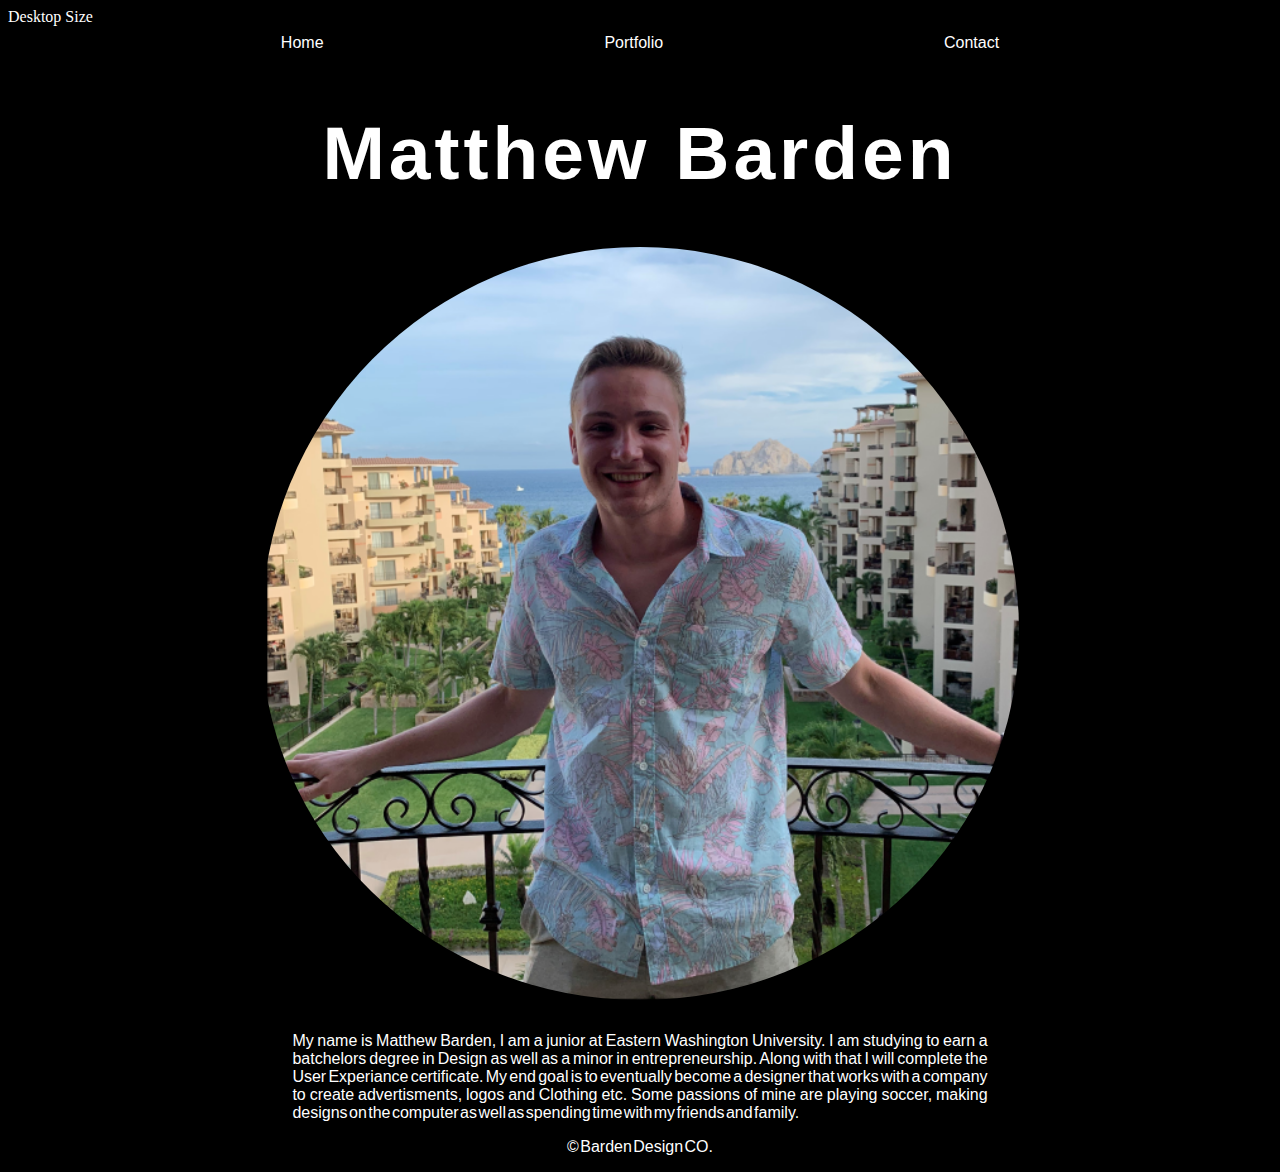
==== index.html @ f998c167 "Edit CSS amd Index" ====
<!DOCTYPE html>
<html lang="en">
<head>
  <meta charset="UTF-8">
  <meta name="viewport" content="width=device-width, initial-scale=1.0">
  <meta http-equiv="X-UA-Compatible" content="ie=edge">
  
<!--  Stylesheet  -->

<l<link href="https://fonts.googleapis.com/css?family=Montserrat&display=swap" rel="stylesheet"> 
  
  <link rel="stylesheet" href="css/styles.css">
  
  <title>Matthew Barden</title>
</head>
  <body>
    
  




<nav>
  <a href="/index.html">Home</a>
  <a href="/portfolio.html">Portfolio</a>
  <a href="/contact.html">Contact</a>
</nav>

  <header>
    <h1>Matthew Barden</h1>  
  </header>

  

  
  <section class="bio">
    
    <img id="profile" src="img/matt@3x.png" 
            srcset="img/matt@2x.png"
            srcset="img/matt@1x.png"
    alt="Matthew Barden" class="center">
  
    
    <p>
      My name is Matthew Barden, I am a junior at Eastern Washington University. 
      I am studying to earn a batchelors degree in Design as well as a minor in entrepreneurship. Along with that I will complete the
      User Experiance certificate. My end goal is to eventually become a designer that works with a company to create advertisments, logos
       and Clothing etc. Some passions of mine are playing soccer, making designs on the computer as well as spending time with my
      friends and family.
   </p>    
  
      </section>
  
  <footer>

    <p style="text-align: center;">&copy; Barden Design CO.</p>

  </footer>
  
</main>



<script src="js/scripts.js"></script>
</body>
</html>
---- css/styles.css ----
/* Style Guide
*Primary color: black
*Secondary color: skyblue
*Third color: white
*/

#form {
  margin: auto;
  margin-top: 150px;
  width: 50%;
  text-align: left;

}


#profile {
  border-radius: 70%;
  shape-outside: circle(110%);
  width: 60%;
  padding-bottom: 1em;
  }

.center {
  display: block;
  display: block;
  margin-left: auto;
  margin-right: auto;
  width: 50%;
}

body{
background: black;
}

h1  {
  color: white;
  font-family: 'Montserrat', sans-serif;
  font-size: 75px;
  letter-spacing: 4px;
  text-align: center;
}

h2 {
  color: coral;
  font-family: 'Kanit', sans-serif;
  font-size: 60px;
  letter-spacing: 4px;
  text-align: center;
}

P  {
  font-family: 'Montserrat', sans-serif;
  color: white;
  text-align: justify;
  text-justify: inter-word;
  word-spacing: -3px;
   font-size: 16px;
  margin-left: auto;
  margin-right: auto;
  width: 55%;
}

.footer{
  text-align: center;
}

main { 
  margin: 5 ;
  width: 50%;
  display: grid;
  grid-template-columns: 1fr;
}

main img {

  grid-column: 1 / 1;
}

nav {
  font-family: 'Kanit', sans-serif;
  display: flex;
  justify-content: space-evenly;
}
  
nav a:link,
nav a:visited {
  font-family: 'Kanit', sans-serif;
  text-decoration: none;
  color: white;
  padding: .5em;
  background: black;
  transition: background .25s
}

nav a:hover, nav a:focus, nav a:active {
  font-family: 'Kanit', sans-serif;
  background: black;
  color: skyblue;
  transform: scale(1.2);
  transition: background .1s, transfrom 1s ease-in;
}

#photos {
  opacity: .88;
}

#photos img {
  width: 30%;
  float: left;
  display: block;
  margin: 2px;
}

ul {
  list-style: none;
  margin: auto;
  margin-top: 30px;
  padding: 20px;
  display: block;
  max-width: 800px;
  text-align: center;
}

#photos {
  width: 100%;
}

#photo-gallery {
  width: 100%;
}

/* Mobile 
  0 to 26em (416 pixels)
*/
@media only screen and (min-width: 0) { 
    
  /* Diagnostic Styling. Delete When Done. */
  body:before {
       background: black;
       color: white;
       content: "Mobile Size";
  }
  
}

/* Tablet 
  26em (416 pixels) to 72em (1,152 pixels)
*/
@media only screen and (min-width: 26em)  {
    
  /* Diagnostic Styling. Delete When Done. */
  body:before {
       background: black;
       color: white;
       content: "Tablet Size";
  }

}

/* Desktop 
   72em (1,152 pixels) to 90em (1440 pixels)
*/
@media screen and (min-width: 72em)  { 
  
  /* Diagnostic Styling. Delete When Done. */
  body:before {
       background: black;
       color: white;
       content: "Desktop Size";
  }

}

/* Wide Desktop: 
  Greater than 90em (1440px)
*/
@media screen and (min-width: 90em) { 
  
  /* Diagnostic Styling. Delete When Done. */
  body:before {
       background:white;
       color: black;
       content: "Wide Desktop Size";
  }

}


/* Typography 
*Primary font:'Lalezar', cursive
*/

/*  */
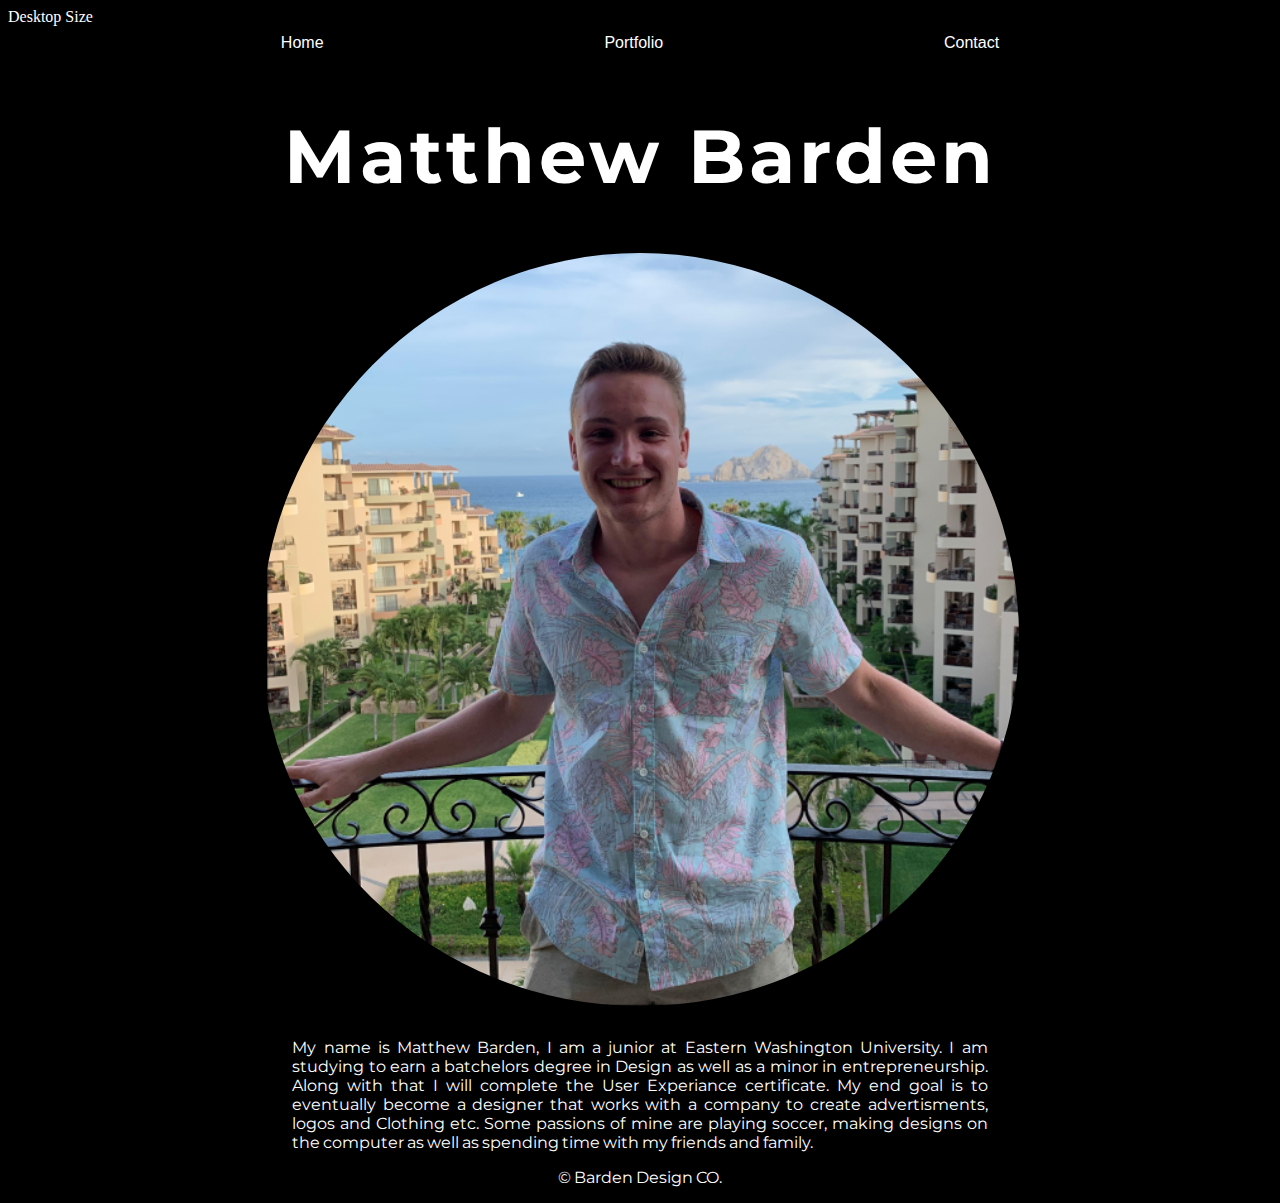
==== commit 1eff7c43: "Added Favicon" ====
--- a/index.html
+++ b/index.html
@@ -7,11 +7,12 @@
   
 <!--  Stylesheet  -->
 
-<l<link href="https://fonts.googleapis.com/css?family=Montserrat&display=swap" rel="stylesheet"> 
-  
-  <link rel="stylesheet" href="css/styles.css">
-  
+<link href="https://fonts.googleapis.com/css?family=Montserrat&display=swap" rel="stylesheet"> 
+<link rel="shortcut icon" href="img/barden_design.png" />
+<link rel="stylesheet" href="css/styles.css">
+
   <title>Matthew Barden</title>
+
 </head>
   <body>
     
@@ -29,9 +30,6 @@
   <header>
     <h1>Matthew Barden</h1>  
   </header>
-
-  
-
   
   <section class="bio">
     
@@ -40,7 +38,6 @@
             srcset="img/matt@1x.png"
     alt="Matthew Barden" class="center">
   
-    
     <p>
       My name is Matthew Barden, I am a junior at Eastern Washington University. 
       I am studying to earn a batchelors degree in Design as well as a minor in entrepreneurship. Along with that I will complete the
@@ -59,8 +56,6 @@
   
 </main>
 
-
-
 <script src="js/scripts.js"></script>
 </body>
 </html>--- a/css/styles.css
+++ b/css/styles.css
@@ -53,7 +53,7 @@
   color: white;
   text-align: justify;
   text-justify: inter-word;
-  word-spacing: -3px;
+  word-spacing: -1px;
    font-size: 16px;
   margin-left: auto;
   margin-right: auto;
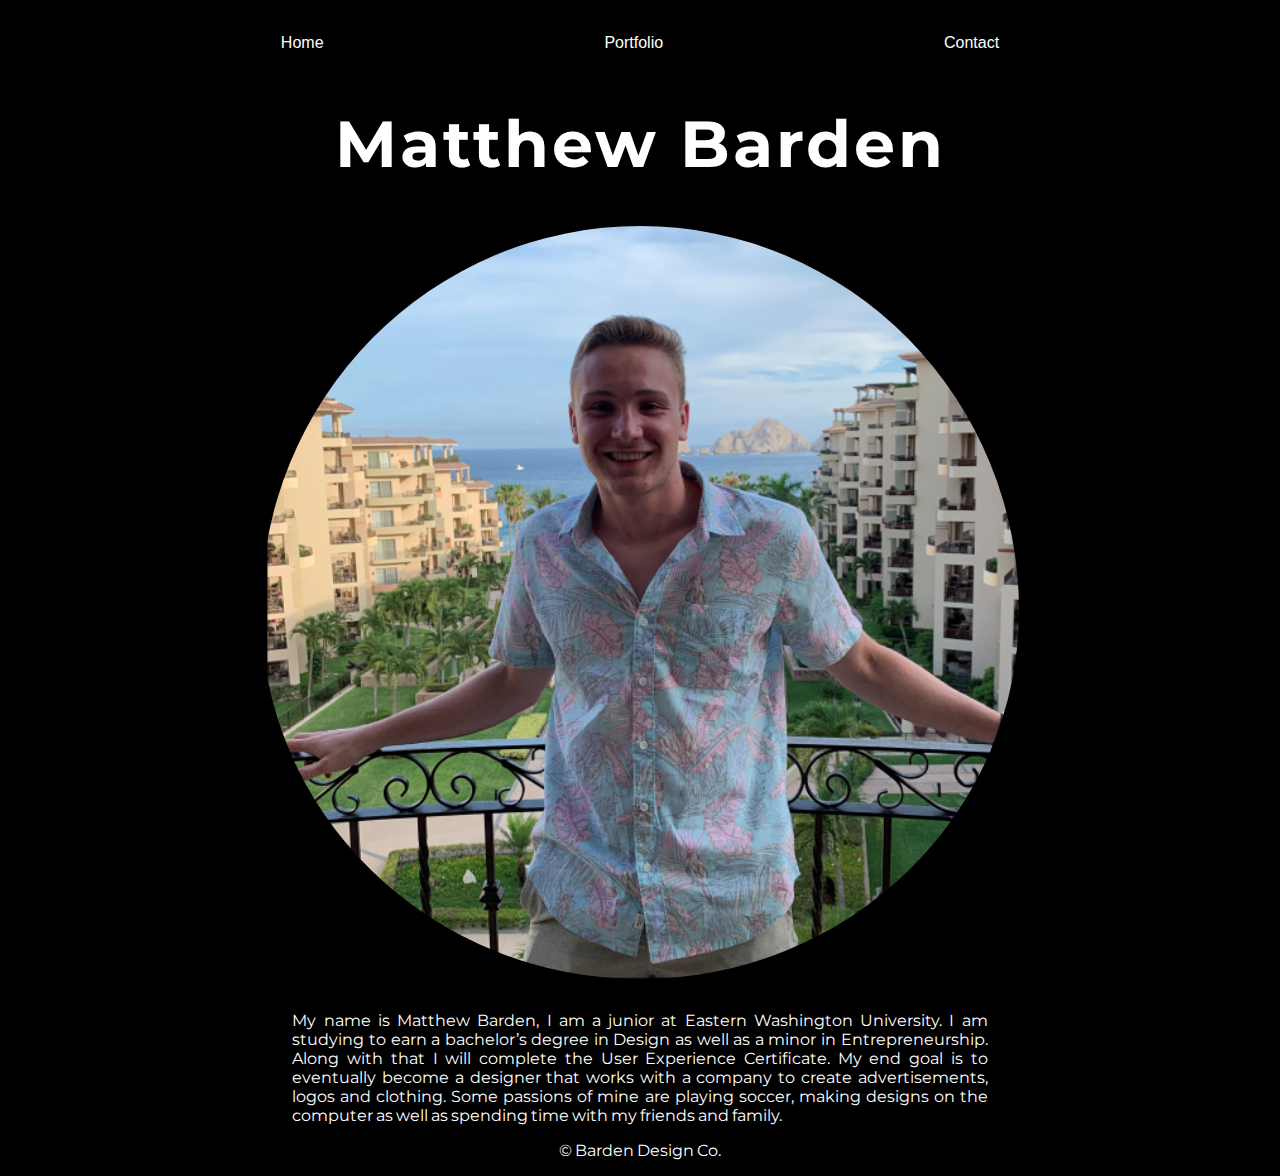
==== commit a751cf07: "Changes Were Made Here" ====
--- a/index.html
+++ b/index.html
@@ -8,19 +8,15 @@
 <!--  Stylesheet  -->
 
 <link href="https://fonts.googleapis.com/css?family=Montserrat&display=swap" rel="stylesheet"> 
-<link rel="shortcut icon" href="img/barden_design.png" />
+<link rel="shortcut icon" href="img/favicon.png" />
 <link rel="stylesheet" href="css/styles.css">
 
-  <title>Matthew Barden</title>
+  <title>Barden Design Home Page</title>
 
 </head>
+
   <body>
     
-  
-
-
-
-
 <nav>
   <a href="/index.html">Home</a>
   <a href="/portfolio.html">Portfolio</a>
@@ -39,18 +35,18 @@
     alt="Matthew Barden" class="center">
   
     <p>
-      My name is Matthew Barden, I am a junior at Eastern Washington University. 
-      I am studying to earn a batchelors degree in Design as well as a minor in entrepreneurship. Along with that I will complete the
-      User Experiance certificate. My end goal is to eventually become a designer that works with a company to create advertisments, logos
-       and Clothing etc. Some passions of mine are playing soccer, making designs on the computer as well as spending time with my
-      friends and family.
+      My name is Matthew Barden, I am a junior at Eastern Washington University.
+       I am studying to earn a bachelor’s degree in Design as well as a minor in Entrepreneurship.
+        Along with that I will complete the User Experience Certificate. 
+        My end goal is to eventually become a designer that works with a company to create advertisements, logos and clothing.
+       Some passions of mine are playing soccer, making designs on the computer as well as spending time with my friends and family.
    </p>    
   
       </section>
   
   <footer>
 
-    <p style="text-align: center;">&copy; Barden Design CO.</p>
+    <p style="text-align: center;">&copy; Barden Design Co.</p>
 
   </footer>
   
--- a/css/styles.css
+++ b/css/styles.css
@@ -5,15 +5,20 @@
 */
 
 #form {
-  margin: auto;
-  margin-top: 150px;
-  width: 50%;
-  text-align: left;
-
-}
-
+  background: black;
+  border: thin;
+  border-color: white;
+  margin: auto;
+  margin-top: 100px;
+  margin-bottom: 50px;
+  width: 30%;
+  text-align: justify;
+  text-justify: inter-word;
+  display: block;
+}
 
 #profile {
+  margin-top: 5px;
   border-radius: 70%;
   shape-outside: circle(110%);
   width: 60%;
@@ -35,13 +40,13 @@
 h1  {
   color: white;
   font-family: 'Montserrat', sans-serif;
-  font-size: 75px;
-  letter-spacing: 4px;
+  letter-spacing: 3px;
+  font-size: 65px;
   text-align: center;
 }
 
 h2 {
-  color: coral;
+  color: skyblue;
   font-family: 'Kanit', sans-serif;
   font-size: 60px;
   letter-spacing: 4px;
@@ -108,7 +113,7 @@
   width: 30%;
   float: left;
   display: block;
-  margin: 2px;
+  margin: 3px;
 }
 
 ul {
@@ -129,6 +134,24 @@
   width: 100%;
 }
 
+#logo {
+ margin-top: 60px;
+  margin: auto;
+  padding: 20px;
+  width: 30%;
+  text-align: center;
+  display: block;
+}
+
+
+#soccer {
+  margin-top: 60px;
+  margin: auto;
+  padding: 20px;
+  width: 30%;
+  text-align: center;
+  display: block;
+}
 /* Mobile 
   0 to 26em (416 pixels)
 */
@@ -136,7 +159,7 @@
     
   /* Diagnostic Styling. Delete When Done. */
   body:before {
-       background: black;
+       background: white;
        color: white;
        content: "Mobile Size";
   }
@@ -151,7 +174,7 @@
   /* Diagnostic Styling. Delete When Done. */
   body:before {
        background: black;
-       color: white;
+       color: black;
        content: "Tablet Size";
   }
 
@@ -165,7 +188,7 @@
   /* Diagnostic Styling. Delete When Done. */
   body:before {
        background: black;
-       color: white;
+       color: black;
        content: "Desktop Size";
   }
 
@@ -178,7 +201,7 @@
   
   /* Diagnostic Styling. Delete When Done. */
   body:before {
-       background:white;
+       background:black;
        color: black;
        content: "Wide Desktop Size";
   }
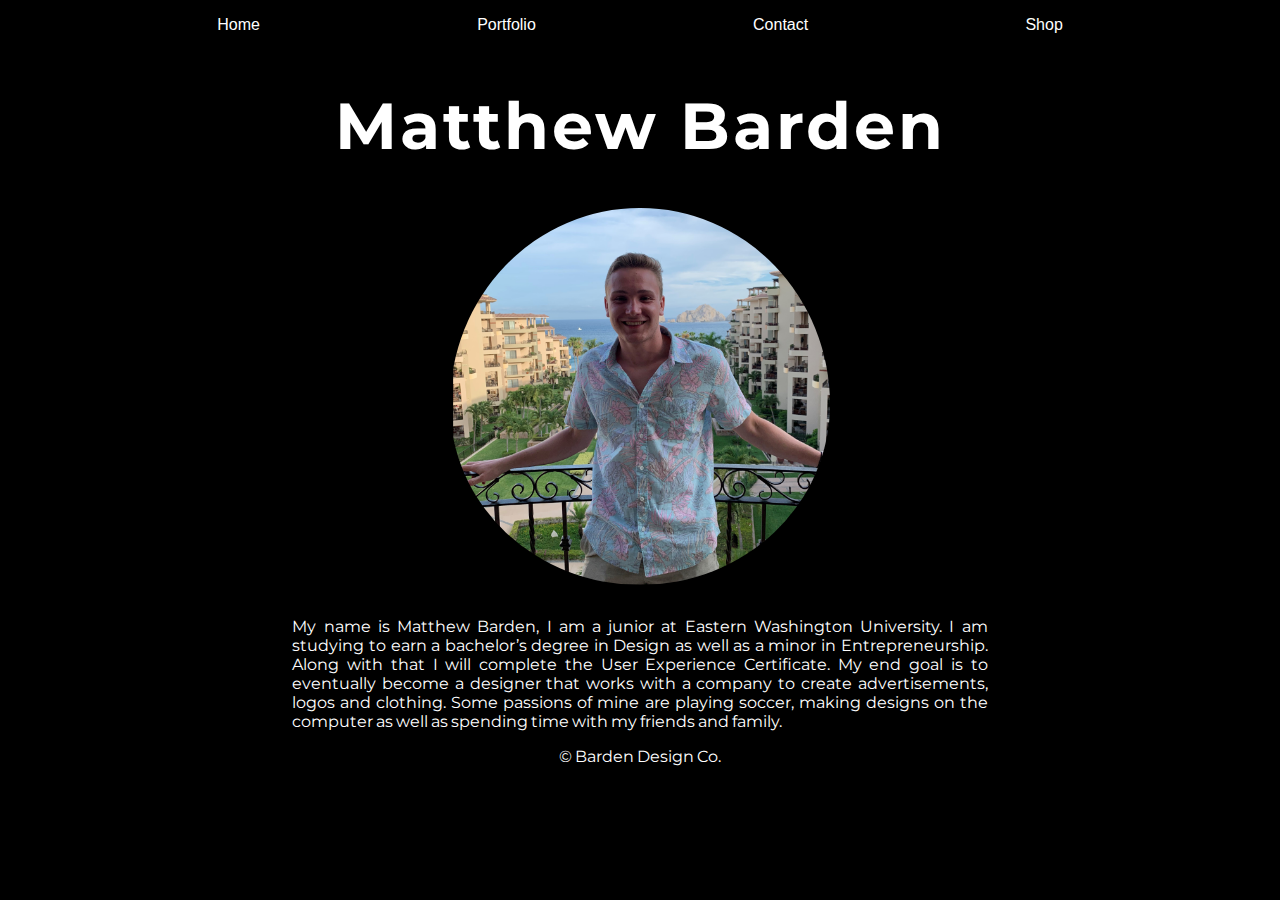
==== commit 18e852a9: "update website" ====
--- a/index.html
+++ b/index.html
@@ -21,6 +21,7 @@
   <a href="/index.html">Home</a>
   <a href="/portfolio.html">Portfolio</a>
   <a href="/contact.html">Contact</a>
+  <a href="/shop.html">Shop</a>
 </nav>
 
   <header>
--- a/css/styles.css
+++ b/css/styles.css
@@ -19,9 +19,9 @@
 
 #profile {
   margin-top: 5px;
-  border-radius: 70%;
-  shape-outside: circle(110%);
-  width: 60%;
+  border-radius: 50%;
+  shape-outside: circle(100%);
+  width: 30%;
   padding-bottom: 1em;
   }
 
@@ -46,9 +46,9 @@
 }
 
 h2 {
-  color: skyblue;
-  font-family: 'Kanit', sans-serif;
-  font-size: 60px;
+  color: white;
+  font-family: 'Montserrat', sans-serif;
+  font-size: 45px;
   letter-spacing: 4px;
   text-align: center;
 }
@@ -67,6 +67,7 @@
 
 .footer{
   text-align: center;
+  vertical-align: baseline;
 }
 
 main { 
@@ -100,7 +101,7 @@
 nav a:hover, nav a:focus, nav a:active {
   font-family: 'Kanit', sans-serif;
   background: black;
-  color: skyblue;
+  color: coral;
   transform: scale(1.2);
   transition: background .1s, transfrom 1s ease-in;
 }
@@ -137,8 +138,8 @@
 #logo {
  margin-top: 60px;
   margin: auto;
-  padding: 20px;
-  width: 30%;
+  padding: 100px;
+  width: 25%;
   text-align: center;
   display: block;
 }
@@ -151,6 +152,87 @@
   width: 30%;
   text-align: center;
   display: block;
+
+
+
+  @import "compass/css3";
+
+  @import "compass";
+  @import "compass/reset";
+  @import "compass/css3";
+  body {
+     color:white;
+    font-family:'helvetica-nue', helvetica, arial, sans-serif;
+  }
+  .gallery {
+    margin:0 auto;
+    text-align:center;
+    width:100%;
+    padding:20px;
+    li {
+      width:421px;
+      min-height:100%;
+      text-align:center;
+      height:255px;
+      position:relative;
+      margin:0 auto;
+      display:inline-block;
+      overflow:hidden;
+      background-color:black;
+      &:nth-child(2) img{
+        margin:0;
+       display:inline-block;
+        float:right;
+      }
+      .name {
+        text-decoration:none;
+        text-transform:uppercase;
+        @include text-shadow(rgba(black,.7) 1px 1px 5px);
+        color:white;
+        font-weight:lighter;
+        font-size:20px;
+        letter-spacing:.1em;
+        position:absolute;
+        display:block;
+        top:40%;
+        left:0;
+        text-align:center;
+        @include opacity(0);
+        z-index:2;
+        width:100%;
+        height:100%;
+          .title {
+          display:block;
+          text-transform:none;
+          font-style:italic;
+          font-size:80%;
+          color:rgba(white, .7);
+          @include opacity(0);
+          @include transition-property(all);
+          @include transition-delay(.2s);
+          @include transition-duration(.9s);
+          }
+        }
+        &:hover {
+           .name {
+             @include opacity(1);
+             @include scale(1);
+             @include transition-property(all);
+             @include transition-duration(.6s); 
+            }
+            .title {
+              @include opacity(1);
+             }
+       
+        }
+      
+
+
+
+
+
+
+  
 }
 /* Mobile 
   0 to 26em (416 pixels)
@@ -159,8 +241,8 @@
     
   /* Diagnostic Styling. Delete When Done. */
   body:before {
-       background: white;
-       color: white;
+       background: black;
+       color: black;
        content: "Mobile Size";
   }
   
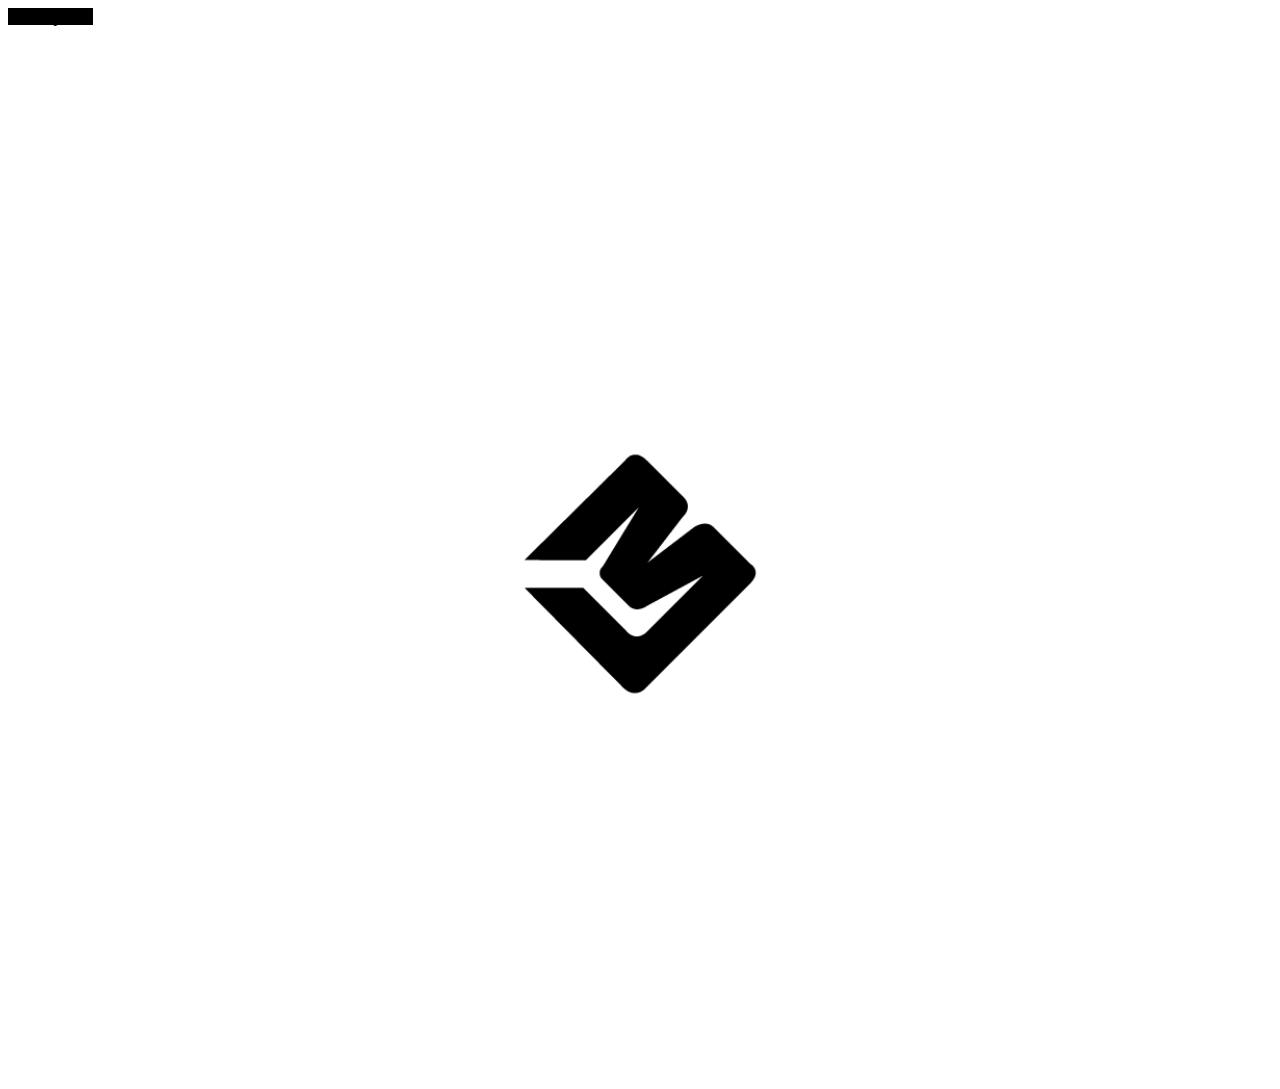
==== commit 7e5d2922: "Making Changes" ====
--- a/index.html
+++ b/index.html
@@ -25,22 +25,20 @@
 </nav>
 
   <header>
-    <h1>Matthew Barden</h1>  
+    <h1>Barden Design</h1>  
+    <h4>Excellence is a way of life</h4>
   </header>
   
   <section class="bio">
     
-    <img id="profile" src="img/matt@3x.png" 
-            srcset="img/matt@2x.png"
-            srcset="img/matt@1x.png"
-    alt="Matthew Barden" class="center">
+    <img id="logo" src="img/Barden_design_Logo.png" alt="barden design Barden_design_Logo">
   
     <p>
-      My name is Matthew Barden, I am a junior at Eastern Washington University.
-       I am studying to earn a bachelor’s degree in Design as well as a minor in Entrepreneurship.
-        Along with that I will complete the User Experience Certificate. 
-        My end goal is to eventually become a designer that works with a company to create advertisements, logos and clothing.
-       Some passions of mine are playing soccer, making designs on the computer as well as spending time with my friends and family.
+      Hello, my name is Matthew Barden and I'm from Covington Washington. I am a senior at Eastern Washington University getting my degree in Visual Communication Design and certification in User Experience Design. Along with a minor in Business Administration.
+ 
+Throughout my education and work, I’ve obtained a wide skillset in graphic design, user experience, user interface design, marketing, advertising, web design, and social media. I’m passionate about problem solving and finding new ways to improve the relationship between human interaction and technology. Technology now is a huge part in our daily lives and I aim to help users adapt to it as it changes.
+ 
+When I'm not working on the world of design, you can probably find me spending time with family and friends or playing soccer. Being in a social environment, taking on new challenges, and prioritizing are a few areas I excel in both in and out of work. I am willing and eager to take on any challenge or opportunity in this field and in life that come my way. My goal is to put forth Excellence in everything i do, and I can not wait to be able to do that for you.
    </p>    
   
       </section>
--- a/css/styles.css
+++ b/css/styles.css
@@ -5,13 +5,13 @@
 */
 
 #form {
-  background: black;
+  background: none;
   border: thin;
   border-color: white;
   margin: auto;
   margin-top: 100px;
   margin-bottom: 50px;
-  width: 30%;
+  width: 55%;
   text-align: justify;
   text-justify: inter-word;
   display: block;
@@ -34,14 +34,15 @@
 }
 
 body{
-background: black;
+  background-image: url("https://hansenfoundationnj.org/wp-content/uploads/2017/03/Black-grunge-textures-wallpaper-67593.jpg");
+  background-size: cover;
 }
 
 h1  {
   color: white;
   font-family: 'Montserrat', sans-serif;
   letter-spacing: 3px;
-  font-size: 65px;
+  font-size: 75px;
   text-align: center;
 }
 
@@ -52,6 +53,15 @@
   letter-spacing: 4px;
   text-align: center;
 }
+h4 {
+  color: white;
+  font-family: 'Montserrat', sans-serif;
+  font-size: 25px;
+  letter-spacing: 4px;
+  text-align: center;
+}
+
+
 
 P  {
   font-family: 'Montserrat', sans-serif;
@@ -62,7 +72,7 @@
    font-size: 16px;
   margin-left: auto;
   margin-right: auto;
-  width: 55%;
+  width: 75%;
 }
 
 .footer{
@@ -94,27 +104,27 @@
   text-decoration: none;
   color: white;
   padding: .5em;
-  background: black;
+  background: none;
   transition: background .25s
 }
 
 nav a:hover, nav a:focus, nav a:active {
   font-family: 'Kanit', sans-serif;
-  background: black;
+  background: none;
   color: coral;
   transform: scale(1.2);
   transition: background .1s, transfrom 1s ease-in;
 }
 
 #photos {
-  opacity: .88;
+  opacity: 100%;
 }
 
 #photos img {
   width: 30%;
   float: left;
   display: block;
-  margin: 3px;
+  margin: 5px;
 }
 
 ul {
@@ -155,77 +165,7 @@
 
 
 
-  @import "compass/css3";
-
-  @import "compass";
-  @import "compass/reset";
-  @import "compass/css3";
-  body {
-     color:white;
-    font-family:'helvetica-nue', helvetica, arial, sans-serif;
-  }
-  .gallery {
-    margin:0 auto;
-    text-align:center;
-    width:100%;
-    padding:20px;
-    li {
-      width:421px;
-      min-height:100%;
-      text-align:center;
-      height:255px;
-      position:relative;
-      margin:0 auto;
-      display:inline-block;
-      overflow:hidden;
-      background-color:black;
-      &:nth-child(2) img{
-        margin:0;
-       display:inline-block;
-        float:right;
-      }
-      .name {
-        text-decoration:none;
-        text-transform:uppercase;
-        @include text-shadow(rgba(black,.7) 1px 1px 5px);
-        color:white;
-        font-weight:lighter;
-        font-size:20px;
-        letter-spacing:.1em;
-        position:absolute;
-        display:block;
-        top:40%;
-        left:0;
-        text-align:center;
-        @include opacity(0);
-        z-index:2;
-        width:100%;
-        height:100%;
-          .title {
-          display:block;
-          text-transform:none;
-          font-style:italic;
-          font-size:80%;
-          color:rgba(white, .7);
-          @include opacity(0);
-          @include transition-property(all);
-          @include transition-delay(.2s);
-          @include transition-duration(.9s);
-          }
-        }
-        &:hover {
-           .name {
-             @include opacity(1);
-             @include scale(1);
-             @include transition-property(all);
-             @include transition-duration(.6s); 
-            }
-            .title {
-              @include opacity(1);
-             }
-       
-        }
-      
+
 
 
 
@@ -289,11 +229,3 @@
   }
 
 }
-
-
-/* Typography 
-*Primary font:'Lalezar', cursive
-*/
-
-/*  */
-
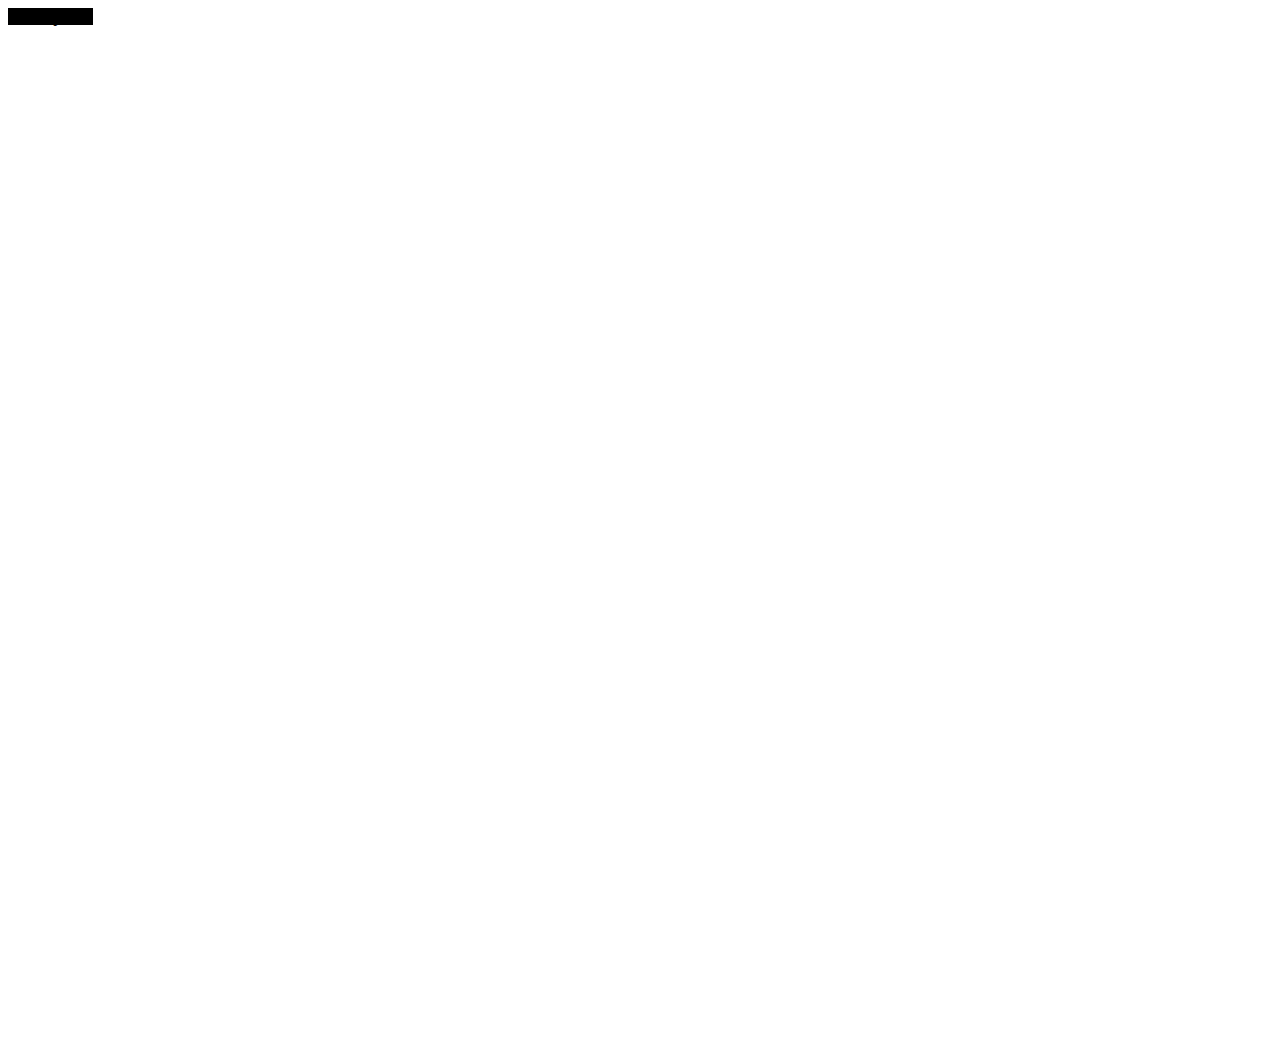
==== commit f4021b01: "changed images" ====
--- a/index.html
+++ b/index.html
@@ -31,7 +31,8 @@
   
   <section class="bio">
     
-    <img id="logo" src="img/Barden_design_Logo.png" alt="barden design Barden_design_Logo">
+   <br>
+   <br>
   
     <p>
       Hello, my name is Matthew Barden and I'm from Covington Washington. I am a senior at Eastern Washington University getting my degree in Visual Communication Design and certification in User Experience Design. Along with a minor in Business Administration.
@@ -39,8 +40,11 @@
 Throughout my education and work, I’ve obtained a wide skillset in graphic design, user experience, user interface design, marketing, advertising, web design, and social media. I’m passionate about problem solving and finding new ways to improve the relationship between human interaction and technology. Technology now is a huge part in our daily lives and I aim to help users adapt to it as it changes.
  
 When I'm not working on the world of design, you can probably find me spending time with family and friends or playing soccer. Being in a social environment, taking on new challenges, and prioritizing are a few areas I excel in both in and out of work. I am willing and eager to take on any challenge or opportunity in this field and in life that come my way. My goal is to put forth Excellence in everything i do, and I can not wait to be able to do that for you.
-   </p>    
-  
+   
+    <br>
+
+   <img id="logo" src="img/Barden_design_Logo_white.png" alt="Barden_design_Logo">
+   
       </section>
   
   <footer>
--- a/css/styles.css
+++ b/css/styles.css
@@ -72,7 +72,7 @@
    font-size: 16px;
   margin-left: auto;
   margin-right: auto;
-  width: 75%;
+  width: 65%;
 }
 
 .footer{
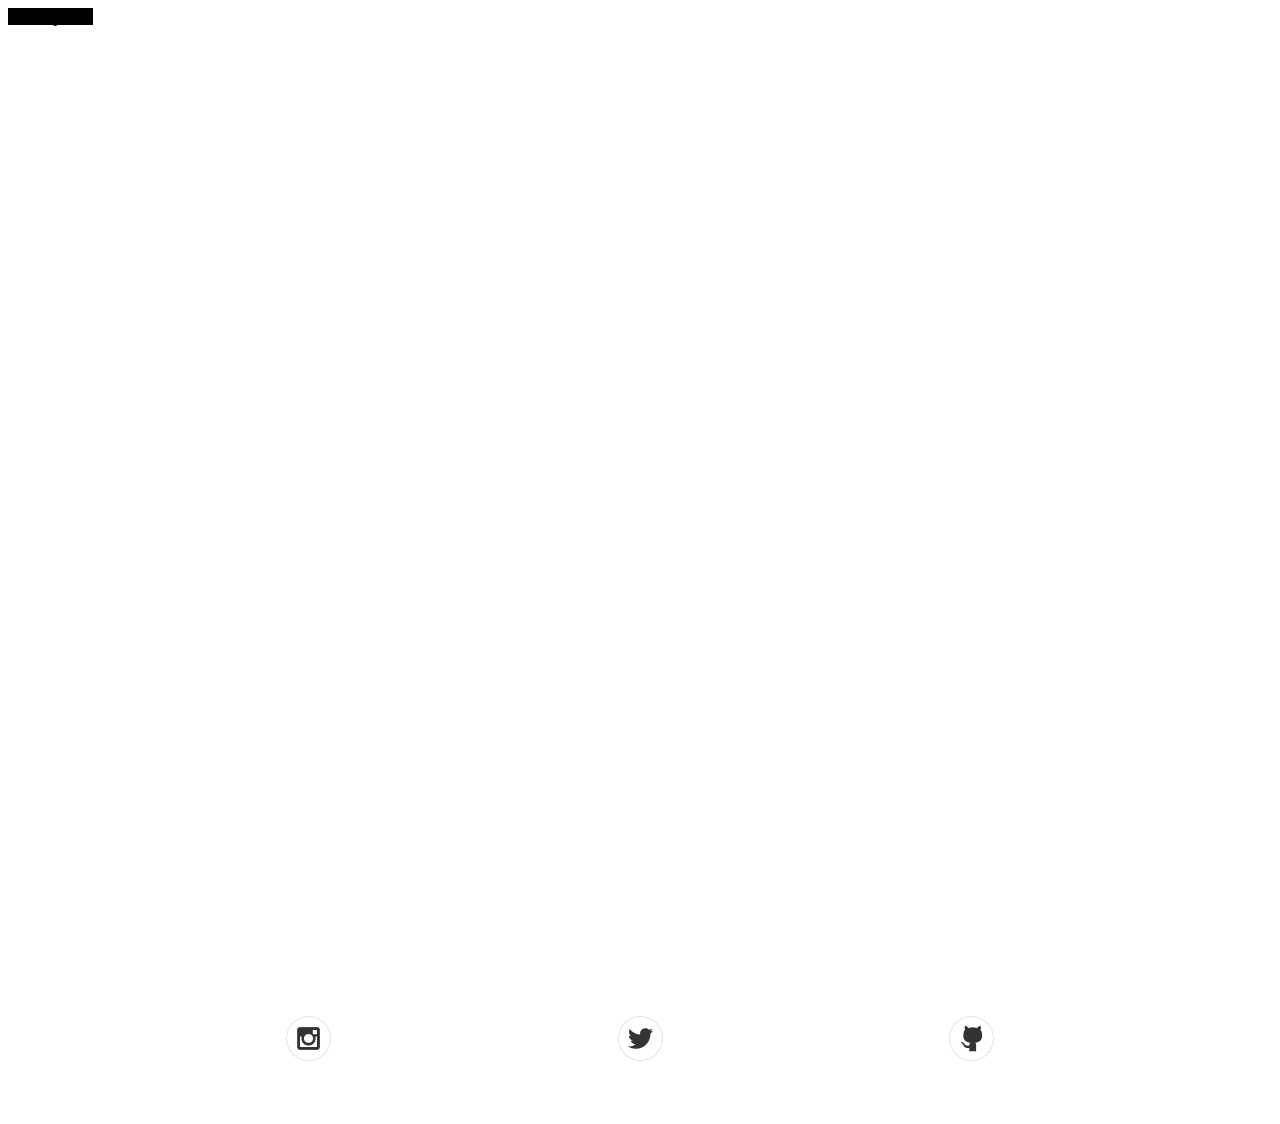
==== commit 2cb857bd: "Added More changes" ====
--- a/index.html
+++ b/index.html
@@ -17,8 +17,10 @@
 
   <body>
     
+<br>
+
 <nav>
-  <a href="/index.html">Home</a>
+  <a href="/index.html"><img src="img/Barden_design_Logo_white_1.png" alt="Barden Design logo"></a>
   <a href="/portfolio.html">Portfolio</a>
   <a href="/contact.html">Contact</a>
   <a href="/shop.html">Shop</a>
@@ -26,28 +28,37 @@
 
   <header>
     <h1>Barden Design</h1>  
-    <h4>Excellence is a way of life</h4>
+    <h4>"Excellence is a way of life"</h4>
   </header>
   
   <section class="bio">
     
    <br>
-   <br>
+   
+
+   <p>
+    Hello, my name is Matthew Barden and I'm from Covington Washington. I am a senior at Eastern Washington University getting my degree in Visual Communication Design and certification in User Experience Design. 
+    Along with a minor in Business Administration. Throughout my education and work, I’ve obtained a wide skillset in graphic design, user experience, user interface design, marketing, advertising, web design, and social media.
+    I’m passionate about problem solving and finding new ways to improve the relationship between human interaction and technology. Technology now is a huge part in our daily lives and I aim to help users adapt to it as it changes.
+    When I'm not working on the world of design, you can probably find me spending time with family and friends or playing soccer. Being in a social environment, taking on new challenges, and prioritizing are a few areas I excel in both in and out of work.
+     I am willing and eager to take on any challenge or opportunity in this field and in life that come my way. My goal is to put forth Excellence in everything i do, and I can not wait to be able to do that for you.
+
+   </p>
+
   
-    <p>
-      Hello, my name is Matthew Barden and I'm from Covington Washington. I am a senior at Eastern Washington University getting my degree in Visual Communication Design and certification in User Experience Design. Along with a minor in Business Administration.
- 
-Throughout my education and work, I’ve obtained a wide skillset in graphic design, user experience, user interface design, marketing, advertising, web design, and social media. I’m passionate about problem solving and finding new ways to improve the relationship between human interaction and technology. Technology now is a huge part in our daily lives and I aim to help users adapt to it as it changes.
- 
-When I'm not working on the world of design, you can probably find me spending time with family and friends or playing soccer. Being in a social environment, taking on new challenges, and prioritizing are a few areas I excel in both in and out of work. I am willing and eager to take on any challenge or opportunity in this field and in life that come my way. My goal is to put forth Excellence in everything i do, and I can not wait to be able to do that for you.
-   
-    <br>
+   <img id="logo" src="img/white_barden_design_Logo 1.png" alt="Barden_design_Logo">
 
-   <img id="logo" src="img/Barden_design_Logo_white.png" alt="Barden_design_Logo">
-   
+    
       </section>
   
+
   <footer>
+
+    <nav>
+      <a href="https://www.instagram.com/barden_designs/"><img src="img/instagram.png" alt="Instagram Icon"></a>
+      <a href="https://twitter.com/Matt_Barden_6"><img src="img/twitter.png" alt="Instagram Icon"></a>
+      <a href="https://github.com/Mbarden1"><img src="img/github.png" alt="github icon"></a>
+    </nav>
 
     <p style="text-align: center;">&copy; Barden Design Co.</p>
 
--- a/css/styles.css
+++ b/css/styles.css
@@ -97,6 +97,10 @@
   display: flex;
   justify-content: space-evenly;
 }
+
+
+  
+
   
 nav a:link,
 nav a:visited {
@@ -111,6 +115,7 @@
 nav a:hover, nav a:focus, nav a:active {
   font-family: 'Kanit', sans-serif;
   background: none;
+  outline: coral 5px;
   color: coral;
   transform: scale(1.2);
   transition: background .1s, transfrom 1s ease-in;
@@ -146,11 +151,11 @@
 }
 
 #logo {
- margin-top: 60px;
-  margin: auto;
-  padding: 100px;
-  width: 25%;
-  text-align: center;
+ margin-top: 30px;
+  margin: auto;
+  padding-bottom: 100px;
+  padding-top: 25px;
+ text-align: center;
   display: block;
 }
 
